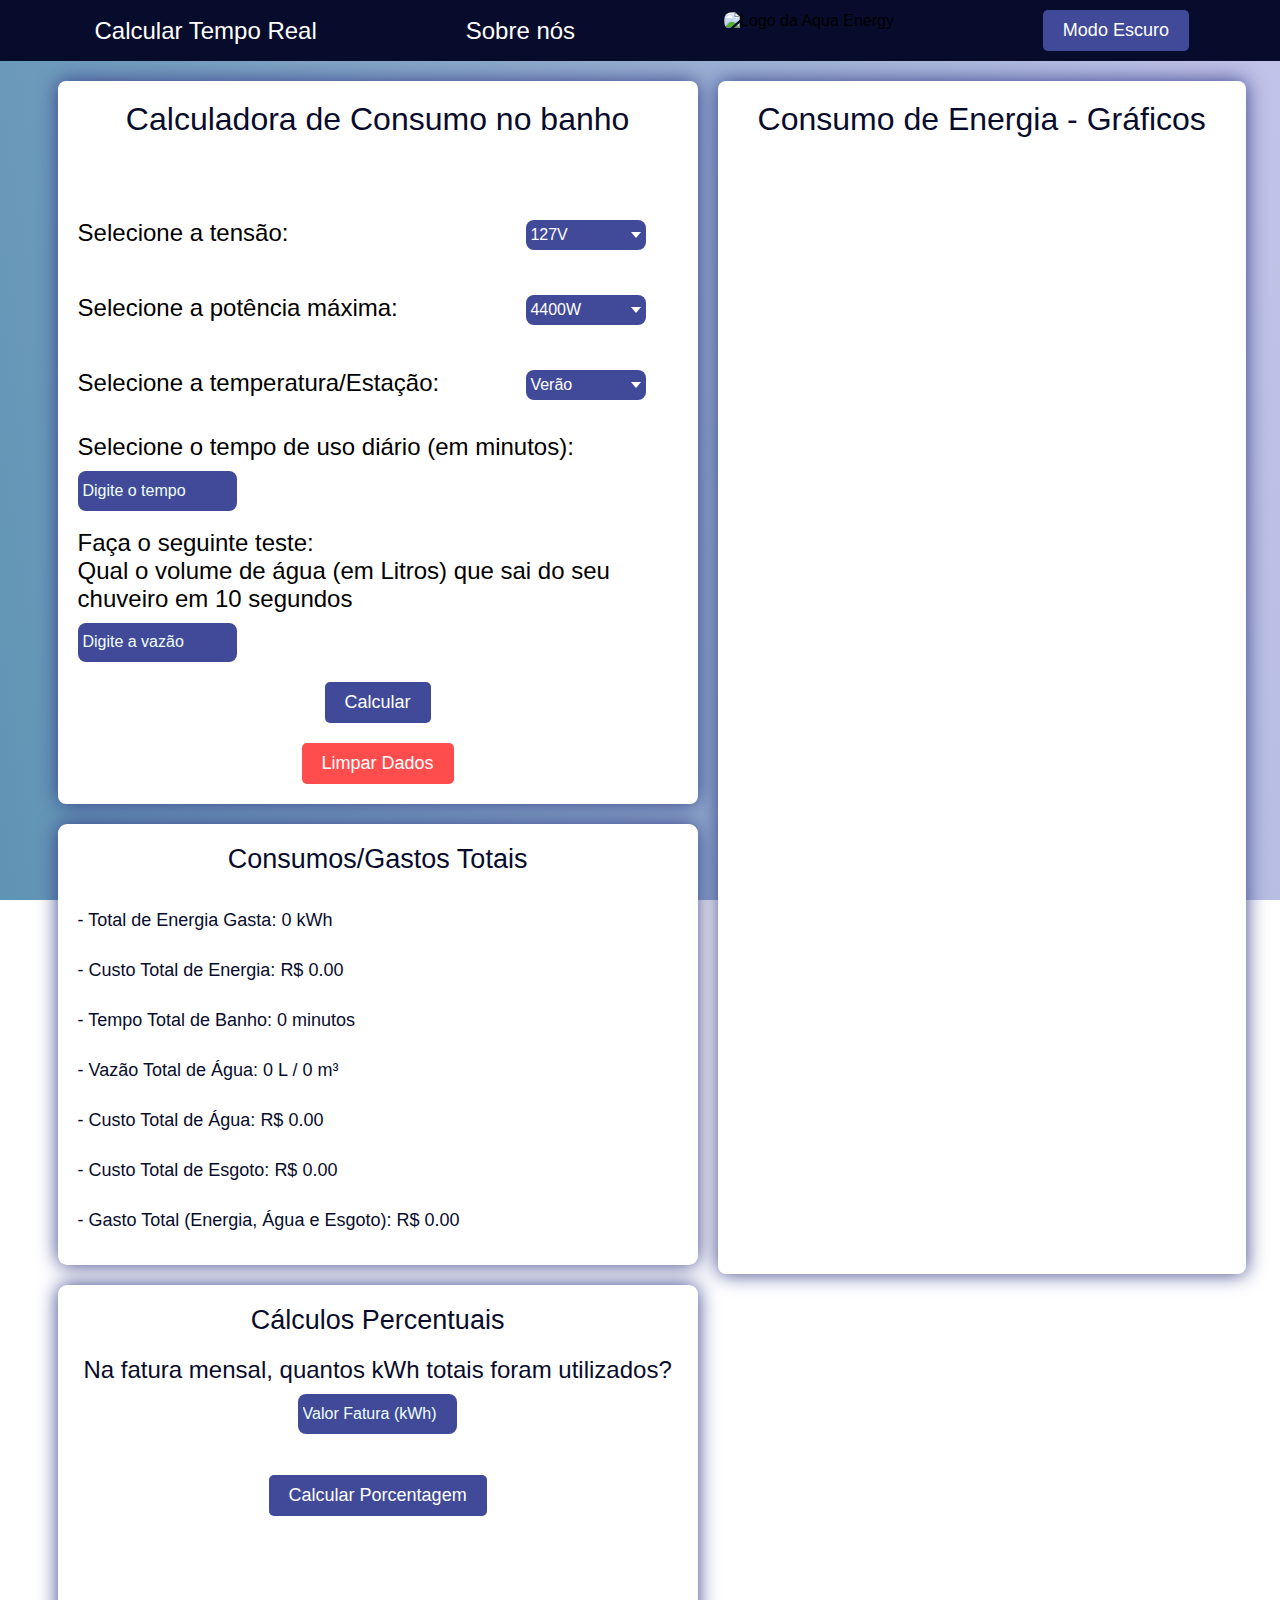
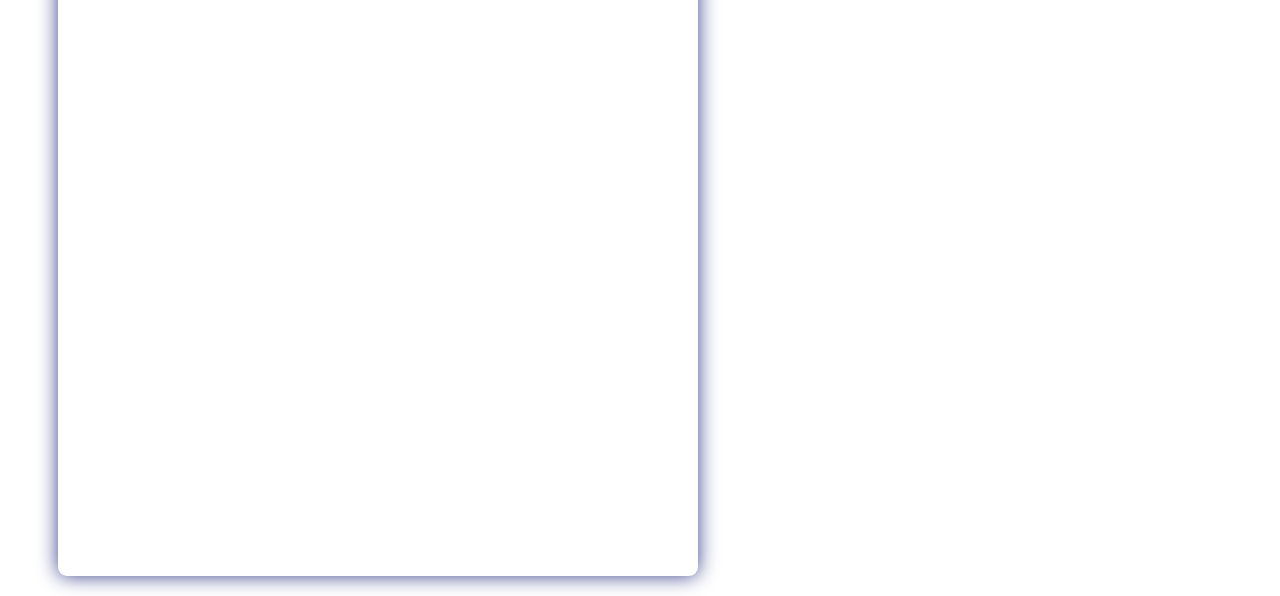
==== index.html @ 5acbd791 "Merge pull request #1 from luizamantovani/main" ====
<!DOCTYPE html>
<html lang="en">

<head>
    <meta charset="UTF-8">
    <meta name="viewport" content="width=device-width, initial-scale=1.0">
    <title>Acqua Energy</title>
    <link id="themeStylesheet" rel="stylesheet" href="style.css">
    <link rel="preconnect" href="https://fonts.googleapis.com">
    <link rel="preconnect" href="https://fonts.gstatic.com/" crossorigin>
    <link rel="shortcut icon" href="img/favicon.png" type="image/x-icon">
    <link href="https://fonts.googleapis.com/css2?family=Montserrat:wght@100..900&display=swap" rel="stylesheet">
    <script src="https://cdn.jsdelivr.net/npm/chart.js"></script> <!-- Chart.js -->
</head>

<body>
    </div>
    <header>
        <ul class="headerUl">
            <li><a class="headerLink" href="calculosensor.html">Calcular Tempo Real</a></li>
            <li><a class="headerLink" href="Sobre nós/index.html">Sobre nós</a></li>
            <li><img class="headerIcon" src="img/logoAcquaEnergy.png" alt="Logo da Aqua Energy"></li>
            <li><button id="toggleTheme" class="headerLink">Modo Escuro</button></li>
        </ul>
    </header>

    <main>
        <section>
            <div class="left-container">
                <div class="mainContainer">
                    <h1>Calculadora de Consumo no banho</h1>
                    <!-- Seções de seleção (tensão, potência e estação) -->
                    <div class="selecionePot">
                        <div class="selecioneTensao">
                            <p class="labelCalculoConsumo">Selecione a tensão:</p>
                            <div class="dropdown">
                                <div class="select">
                                    <span>127V</span>
                                    <div class="caret"></div>
                                </div>
                                <ul class="menu">
                                    <li class="active">127V</li>
                                    <li>220V</li>
                                </ul>
                            </div>
                        </div>
                    </div>
                    <!-- Potência e Estação dropdowns -->
                    <div class="selecionePotencia">
                        <p class="labelCalculoConsumo">Selecione a potência máxima:</p>
                        <div class="dropdown">
                            <div class="select">
                                <span>4400W</span>
                                <div class="caret"></div>
                            </div>
                            <ul class="menu">
                                <li class="active">4400W</li>
                                <li>5500W</li>
                                <li>6400W</li>
                                <li>6800W</li>
                                <li>7500W</li>
                            </ul>
                        </div>
                    </div>
                    <div class="selecioneEstacao">
                        <p class="labelCalculoConsumo">Selecione a temperatura/Estação:</p>
                        <div class="dropdown">
                            <div class="select">
                                <span>Verão</span>
                                <div class="caret"></div>
                            </div>
                            <ul class="menu">
                                <li class="active">Verão</li>
                                <li>Outono</li>
                                <li>Inverno</li>
                            </ul>
                        </div>
                    </div>
                </div>
                <!-- Tempo de uso e botão Calcular -->
                <div class="selecionePot" style="display: flex; margin-top: 30px;">
                    <label class="labelCalculoConsumo" for="tempo">Selecione o tempo de uso diário (em
                        minutos):</label>
                    <input class="inputTempo" type="number" name="tempo" id="tempo" min="1"
                        placeholder="Digite o tempo"><br>
                    <label class="labelCalculoConsumo" for="vazao">Faça o seguinte teste: <br>Qual o volume de água (em
                        Litros) que sai do seu chuveiro em 10 segundos</label>
                    <input class="inputTempo" type="number" name="vaza" id="agua" min="1" max="12" placeholder="Digite a vazão">
                </div>
                <button class="btnCalcular" onclick="calcularConsumo()">Calcular</button>
                <button id="btnLimpar" class="btnLimpar">Limpar Dados</button>
                <!-- Resultados -->
                <div id="caixaResultado">
                    <p id="resultado" style="display: none;">
                        Consumo: <span class="consumo">0 kWh</span><br>
                        Custo: <span class="custo">R$ 0.00</span>
                    </p>
                </div>
                <div id="caixaResultadoAgua">
                    <p id="resultadoAgua" style="display: none;">
                        Consumo de Água: <span class="consumoAgua">0 m³ (0 L)</span><br>
                    </p>
                </div>
            </div>

            <div class="totaisContainer">
                <h2 style="text-align: center;">Consumos/Gastos Totais</h2>
                <p>- Total de Energia Gasta: <span class="totalEnergia">0 kWh</span></p>
                <p>- Custo Total de Energia: <span class="totalCustoEnergia">R$ 0.00</span></p>
                <p>- Tempo Total de Banho: <span class="totalTempoBanho">0 minutos</span></p>
                <p>- Vazão Total de Água: <span class="totalVazaoLitros">0 L</span> / <span class="totalVazaoM3">0
                        m³</span></p>
                <p>- Custo Total de Água: <span class="totalCustoAgua">R$ 0.00</span></p>
                <p>- Custo Total de Esgoto: <span class="totalCustoEsgoto">R$ 0.00</span></p>
                <p>- Gasto Total (Energia, Água e Esgoto): <span class="totalGasto">R$ 0.00</span></p>
            </div>
            
            <div class="porcentContainer">
                <h2 style="text-align: center;">Cálculos Percentuais</h2>
                <label class="labelCalculoConsumo" for="tempo">Na fatura mensal, quantos kWh totais foram utilizados?</label>
                <input class="inputTempo" type="number" name="fatura" id="fatura" min="1"
                    placeholder="Valor Fatura (kWh)" width="auto"><br>
                <button id="btnCalcularPorcentagem" class="btnCalcular">Calcular Porcentagem</button>
                <canvas id="graficoPorcentagem"></canvas>
                <canvas id="graficoPorcentagemBanhos"></canvas>
            </div>
        </section>

        <section>
            <div class="right-container">
                <h1>Consumo de Energia - Gráficos</h2>
                    <!-- Canvas para o gráfico de barras -->
                    <canvas id="graficoConsumo" width="400" height="200" style="margin-top: 30px;"></canvas>
                    <canvas id="graficoCusto" width="400" height="200" style="margin-top: 30px;"></canvas>
                    <canvas id="graficoTempo" width="400" height="200" style="margin-top: 30px;"></canvas>
                    <canvas id="graficoVazao" width="400" height="200" style="margin-top: 30px;"></canvas>
            </div>
        </section>
    </main>

    <script src="script.js"></script>
</body>

</html>
---- style.css ----
* {
    margin: 0;
    padding: 0;
    border: 0;
}

html,
body {
    margin: 0;
    padding: 0;
    height: 100%;
    width: 99.35%;
}

body {
    background-image: linear-gradient(80deg, #6094b4, rgb(195, 195, 233));
    background-size: cover;
    /* Ensures the background image covers the whole screen */
    background-position: center;
    /* Centers the background image */
    background-repeat: no-repeat;
    /* Prevents the background from repeating */
    background-attachment: fixed;
    /* Keeps the background fixed when scrolling */
    min-height: 100vh;
}

main {
    display: flex;
    align-items: flex-start;
    justify-content: center;
    padding: 20px;
    gap: 20px;
}

h1,
h2 {
    font-family: "Archivo", sans-serif;
    font-weight: 500;
    margin-bottom: 20px;
    color: #080c2c;
}

header {
    width: 100%;
    background-color: #080c2c;
    padding: 10px;
    font-family: "Archivo", sans-serif;
    font-optical-sizing: auto;
}

.headerUl {
    display: flex;
    justify-content: space-around;
    align-items: center;
    list-style: none;
    padding: 0 10px;
}

.headerLink {
    text-decoration: none;
    font-size: 24px;
    color: #fff;
}

.headerLink:hover {
    text-decoration: underline;
}

.headerIcon {
    width: 260px;
}

/* Estilos das seções */
.left-container,
.right-container {
    width: 100%;
    /* Ajustar para ocupar toda a largura disponível */
    max-width: 600px;
    /* Definir uma largura máxima */
    background-color: #fff;
    box-shadow: 0 0 20px #374088;
    padding: 20px;
    border-radius: 0.5em;
    display: flex;
    flex-direction: column;
    align-items: center;
}

.mainContainer {
    width: 100%;
    display: flex;
    flex-direction: column;
    align-items: center;
}

.labelCalculoConsumo {
    font-size: 24px;
    font-weight: 100;
    font-family: "Archivo", sans-serif;
    margin-bottom: 10px;
}

.divConsumo {
    display: block;
    margin-top: 20px;
}

.dropdown {
    width: 120px;
    height: 36px;
    position: relative;
    margin: 2em;
}

.dropdown * {
    box-sizing: border-box;
}

/* Dropdown da Estação */
.selecioneTensao,
.selecionePotencia,
.selecioneEstacao {
    margin-top: 10px;
    text-align: center;
    width: 600px;
    display: flex;
    align-items: center;
    justify-content: space-between;
    height: 65px;
    flex-wrap: wrap;
    max-width: 100%;
}

.select {
    width: 120px;
    height: 30px;
    background-color: #404a99;
    color: white;
    font-size: 16px;
    display: flex;
    justify-content: space-between;
    align-items: center;
    border-radius: 0.5em;
    padding: 0.3em;
    cursor: pointer;
    transition: 0.3s;
}

.select-clicked {
    box-shadow: 0 0 0.8em #374088;
}

.select:hover {
    background-color: #374088;
}

.select>span {
    font-family: sans-serif;
    font-size: 16px;
}

.caret {
    width: 0;
    height: 0;
    border-left: 5px solid transparent;
    border-right: 5px solid transparent;
    border-top: 6px solid #fff;
    transition: 0.3s;
}

.caret-rotate {
    transform: rotate(180deg);
}

.menu {
    list-style: none;
    padding: 0.2em 0.5em;
    background-color: #6094b4;
    border: 1px solid #374088;
    box-shadow: 0 0.5em 1em rgba(0, 0, 0, 0.2);
    border-radius: 0.5em;
    color: azure;
    position: absolute;
    top: 3em;
    left: 50%;
    width: 100%;
    transform: translateX(-50%);
    opacity: 0;
    display: none;
    transition: 0.2s;
    z-index: 1;
}

.menu li {
    font-family: sans-serif;
    font-size: 16px;
    padding: 0.7em 0.5em;
    margin: 0.3em 0;
    border-radius: 0.5em;
    cursor: pointer;
}

.menu li:hover {
    background: #6094b4;
}

.active {
    background: #374088;
}

.menu-open {
    display: block;
    opacity: 1;
}

.selecionePot {
    margin-top: 20px;
    width: 600px;
    justify-content: center;
    display: flex;
    flex-direction: column;
}

.inputTempo {
    width: 100%;
    /* Largura total do container */
    max-width: 150px;
    /* Largura máxima */
    height: 30px;
    padding: 4.8px;
    border-radius: 0.5em;
    background-color: #404a99;
    color: azure;
    font-size: 16px;
    font-family: sans-serif;
    outline: none;
}

.inputTempo:hover {
    border: none;
    outline: none;
}

.inputTempo::placeholder {
    font-size: 16px;
    color: azure;
    font-family: sans-serif;
}

.btnCalcular {
    margin-top: 20px;
    padding: 10px 20px;
    background-color: #404a99;
    color: #fff;
    font-size: 18px;
    border-radius: 5px;
    cursor: pointer;
}

.btnLimpar {
    margin-top: 20px;
    padding: 10px 20px;
    background-color: #ff4d4d;
    color: #fff;
    font-size: 18px;
    border-radius: 5px;
    cursor: pointer;
}

#caixaResultado {
    display: none;
    align-items: center;
    padding: 10px;
    font-size: 18px;
    font-family: "Archivo", sans-serif;
    border-radius: 0.5em;
    border: 2px solid #404a99;
    margin-top: 20px;
}

/* #caixaResultado {
    display: flex;
    flex-direction: column;
    align-items: center;
    justify-content: center;
    padding: 15px;
    width: 30vh;
    height: 10vh;
    margin-top: 20px;
    font-size: 20px;
    font-weight: 100;
    font-family: "Archivo", sans-serif;
    font-optical-sizing: auto;
    border-radius: 0.5em;
    border: 2px solid #404a99;
    background-color: #f1f1f1;
    max-width: 400px;
    font-size: 20px;
} */

#caixaResultadoAgua {
    display: none;
    align-items: center;
    padding: 10px;
    font-size: 18px;
    font-family: "Archivo", sans-serif;
    border-radius: 0.5em;
    border: 2px solid #404a99;
    margin-top: 20px;
}

canvas {
    width: 100%;
    height: auto;
    margin-top: 15px;
}

.totaisContainer {
    background-color: #fff;
    box-shadow: 0 0 20px #374088;
    padding: 20px;
    border-radius: 0.5em;
    margin-top: 20px;
    font-family: "Archivo", sans-serif;
    font-size: 18px;
    color: #080c2c;
    display: flex;
    flex-direction: column;
}

.totaisContainer h2 {
    margin-bottom: 20px;
}

.totaisContainer p {
    line-height: 50px;
}

.porcentContainer {
    background-color: #fff;
    box-shadow: 0 0 20px #374088;
    padding: 20px;
    border-radius: 0.5em;
    margin-top: 20px;
    font-family: "Archivo", sans-serif;
    font-size: 18px;
    color: #080c2c;
    display: flex;
    flex-direction: column;
    align-items: center;
}

#graficoPorcentagem {
    margin-top: 20px;
    width: 300px;
    height: 300px;
}

#graficoPorcentagemBanhos {
    margin-top: 20px;
    width: 300px;
    height: 300px;
}

/* Estilo para o botão de alternância de tema */
#toggleTheme {
    background-color: #404a99;
    color: #fff;
    border: none;
    padding: 10px 20px;
    cursor: pointer;
    border-radius: 5px;
    font-size: 18px;
}

#toggleTheme:hover {
    background-color: #374088;
}

.p-SobreNós{
    font-size: 18px;
    font-family: 'Arquivo', sans-serif;
}

img{
    width: 500px;
    border-radius: 0.5em;
    margin-bottom: 20px;
}

.videoContainer{
    background-color: #fff;
    box-shadow: 0 0 20px #374088;
    padding: 20px;
    border-radius: 0.5em;
    margin-top: 20px;
    font-family: "Archivo", sans-serif;
    font-size: 18px;
    color: #080c2c;
    display: flex;
    flex-direction: column;
    align-items: center;
}

.odsImages{
    display: flex;
}

.odsImages img{
    width: 100px;
    height: 100px;
    margin-right: 20px;
    margin-top: 20px;
}

@media (max-width: 1024px) {

    .left-container,
    .right-container {
        width: 100%;
        margin-bottom: 20px;
    }

    .totaisContainer {
        width: 100%;
    }
}

@media (max-width: 768px) {
    body {
        height: auto;
        width: auto;
        max-width: '100vw';
    }

    header {
        /* position: fixed; */
        top: 0;
        /* width: 100%; */
        /* z-index: 1000; */
    }

    main {
        flex-direction: column;
        /* margin-top: 725px; */
        /* Adiciona um espaçamento abaixo do header */
        padding: 10px;
        width: 100vw;
        box-sizing: border-box;
        justify-content: center;
        align-items: center;
        margin: 10px;
    }

    .left-container,
    .right-container {
        width: 100%;
        margin-bottom: 20px;
        padding: 20px;
        box-sizing: border-box;
        max-width: 100vw;
    }

    .totaisContainer {
        width: 100%;
        box-sizing: border-box;
        padding: 20px;
        margin-top: 20px;
        max-width: 100vw;
    }

    .selecionePot {
        flex-direction: column;
    }

    .inputTempo {
        width: 100%;
        /* Make header full width */
    }

    .headerUl {
        flex-direction: column-reverse;
        /* Stack items vertically */
        text-align: center;
    }

    .headerIcon {
        width: 150px;
        /* Reduce the logo size */
    }

    .headerLink {
        font-size: 16px;
        /* Adjust link font size */
        margin: 5px 0;
        /* Add spacing between links */
    }

    .selecionePot {
        flex-direction: column;
        /* Stack dropdown and input vertically */
        align-items: center;
        width: 100%;
        /* Full width of the container */
    }

    .dropdown,
    .inputTempo {
        margin: 10px 0;
        /* Add spacing between items */
    }

    .btnCalcular {
        display: flex;
        justify-content: center;
        max-width: 100%;
        margin-top: 20px;
        /* Add some margin to the top */
        font-size: 16px;
        /* Slightly reduce font size */
        text-align: center;
        width: 100%;
    }

    .btnCalcular,
    .btnLimpar {
        width: 100%;
        text-align: center;
        font-size: 16px;

        /* Result Box Adjustments */
        #caixaResultado {
            width: 40vw;
            /* Scale the result box */
            height: auto;
            /* Adjust height automatically */
            font-size: 16px;
            /* Adjust text size */
            padding: 8px;
        }
    }

    #toggleTheme {
        margin-top: 10px;
        /* Add some margin to the top */
    }

    .orientation-warning {
        display: none;
        position: fixed;
        top: 0;
        left: 0;
        width: 100%;
        height: 100%;
        background-color: rgba(0, 0, 0, 0.8);
        color: white;
        font-family: "Archivo", sans-serif;
        font-size: 18px;
        text-align: center;
        padding: 20px;
        z-index: 1000;
    }

    @media (max-width: 768px) and (orientation: portrait) {
        .orientation-warning {
            display: flex;
            align-items: center;
            justify-content: center;
        }
    }
}
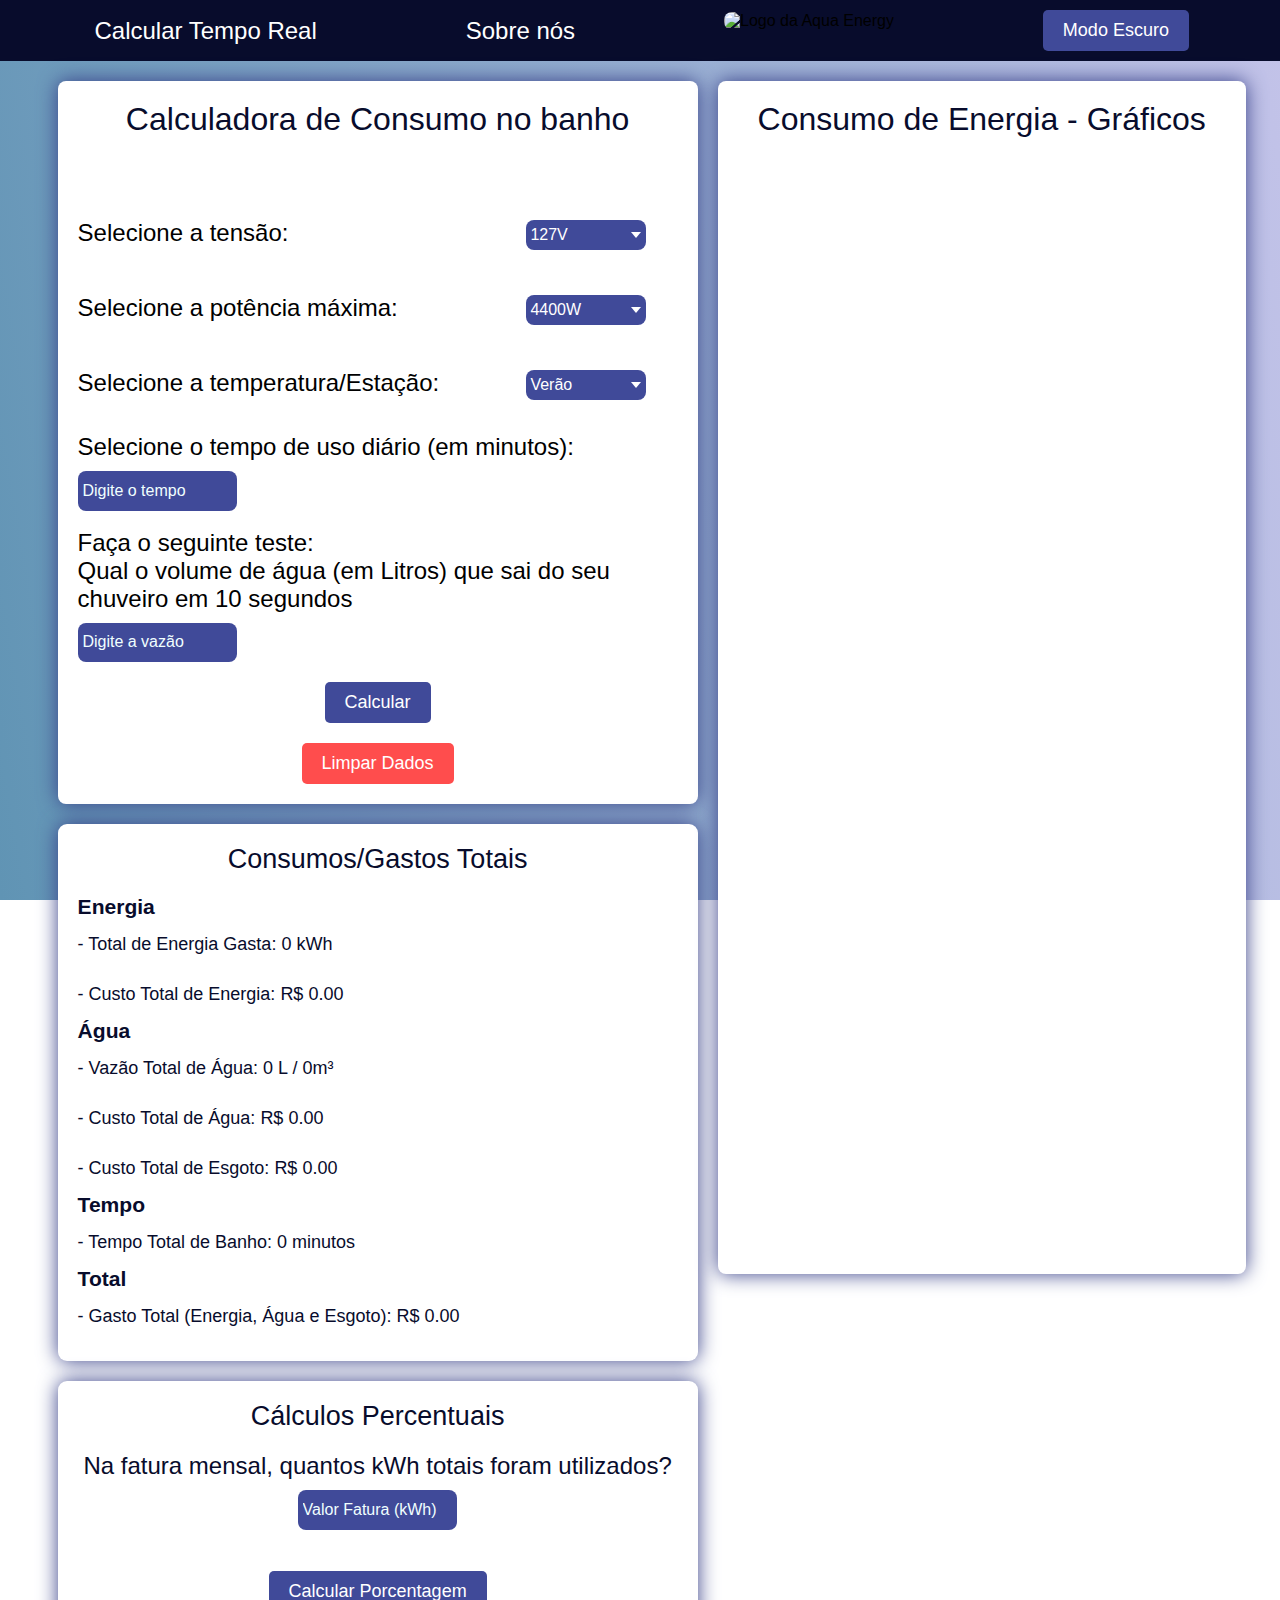
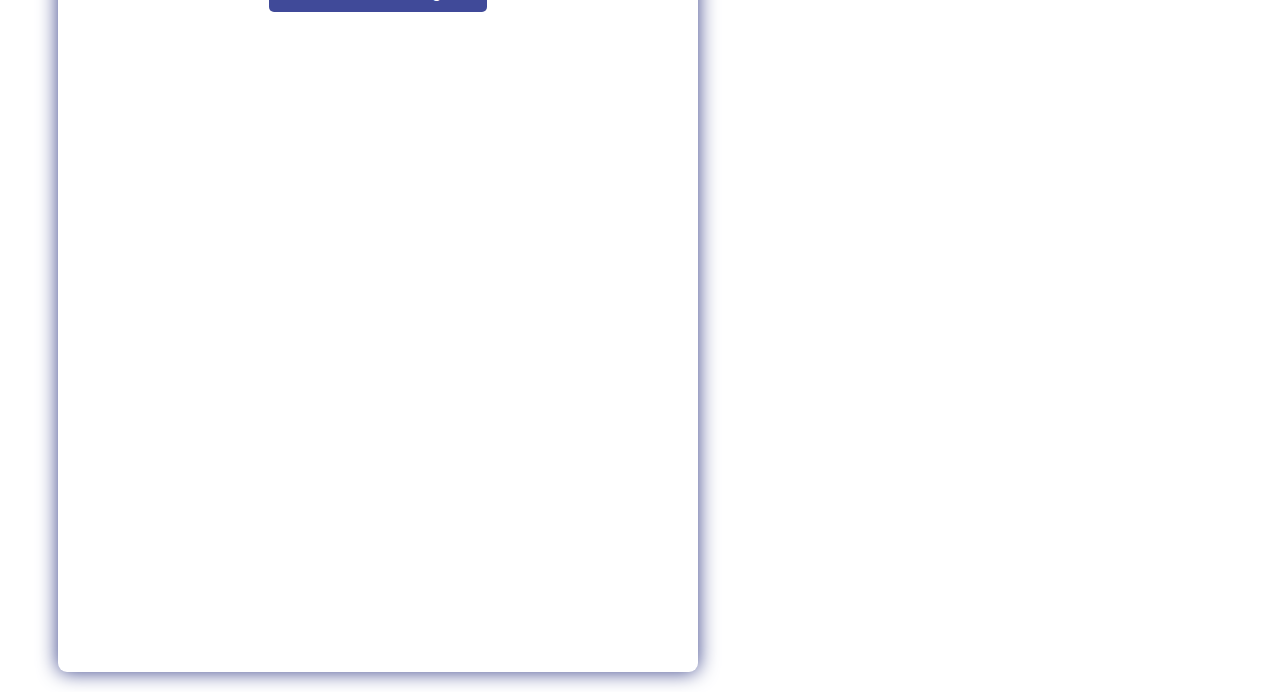
==== commit a747dc7a: "Ajustes de formatação" ====
--- a/index.html
+++ b/index.html
@@ -105,13 +105,16 @@
 
             <div class="totaisContainer">
                 <h2 style="text-align: center;">Consumos/Gastos Totais</h2>
+                <h3>Energia</h3>
                 <p>- Total de Energia Gasta: <span class="totalEnergia">0 kWh</span></p>
                 <p>- Custo Total de Energia: <span class="totalCustoEnergia">R$ 0.00</span></p>
-                <p>- Tempo Total de Banho: <span class="totalTempoBanho">0 minutos</span></p>
-                <p>- Vazão Total de Água: <span class="totalVazaoLitros">0 L</span> / <span class="totalVazaoM3">0
-                        m³</span></p>
+                <h3>Água</h3>
+                <p>- Vazão Total de Água: <span class="totalVazaoLitros">0 L</span> / <span class="totalVazaoM3">0m³</span></p>
                 <p>- Custo Total de Água: <span class="totalCustoAgua">R$ 0.00</span></p>
                 <p>- Custo Total de Esgoto: <span class="totalCustoEsgoto">R$ 0.00</span></p>
+                <h3>Tempo</h3>
+                <p>- Tempo Total de Banho: <span class="totalTempoBanho">0 minutos</span></p>
+                <h3>Total</h3>
                 <p>- Gasto Total (Energia, Água e Esgoto): <span class="totalGasto">R$ 0.00</span></p>
             </div>
             
--- a/style.css
+++ b/style.css
@@ -41,6 +41,11 @@
     color: #080c2c;
 }
 
+h3 {
+    font-family: "Archivo", sans-serif;
+    color: #080c2c;
+}
+
 header {
     width: 100%;
     background-color: #080c2c;
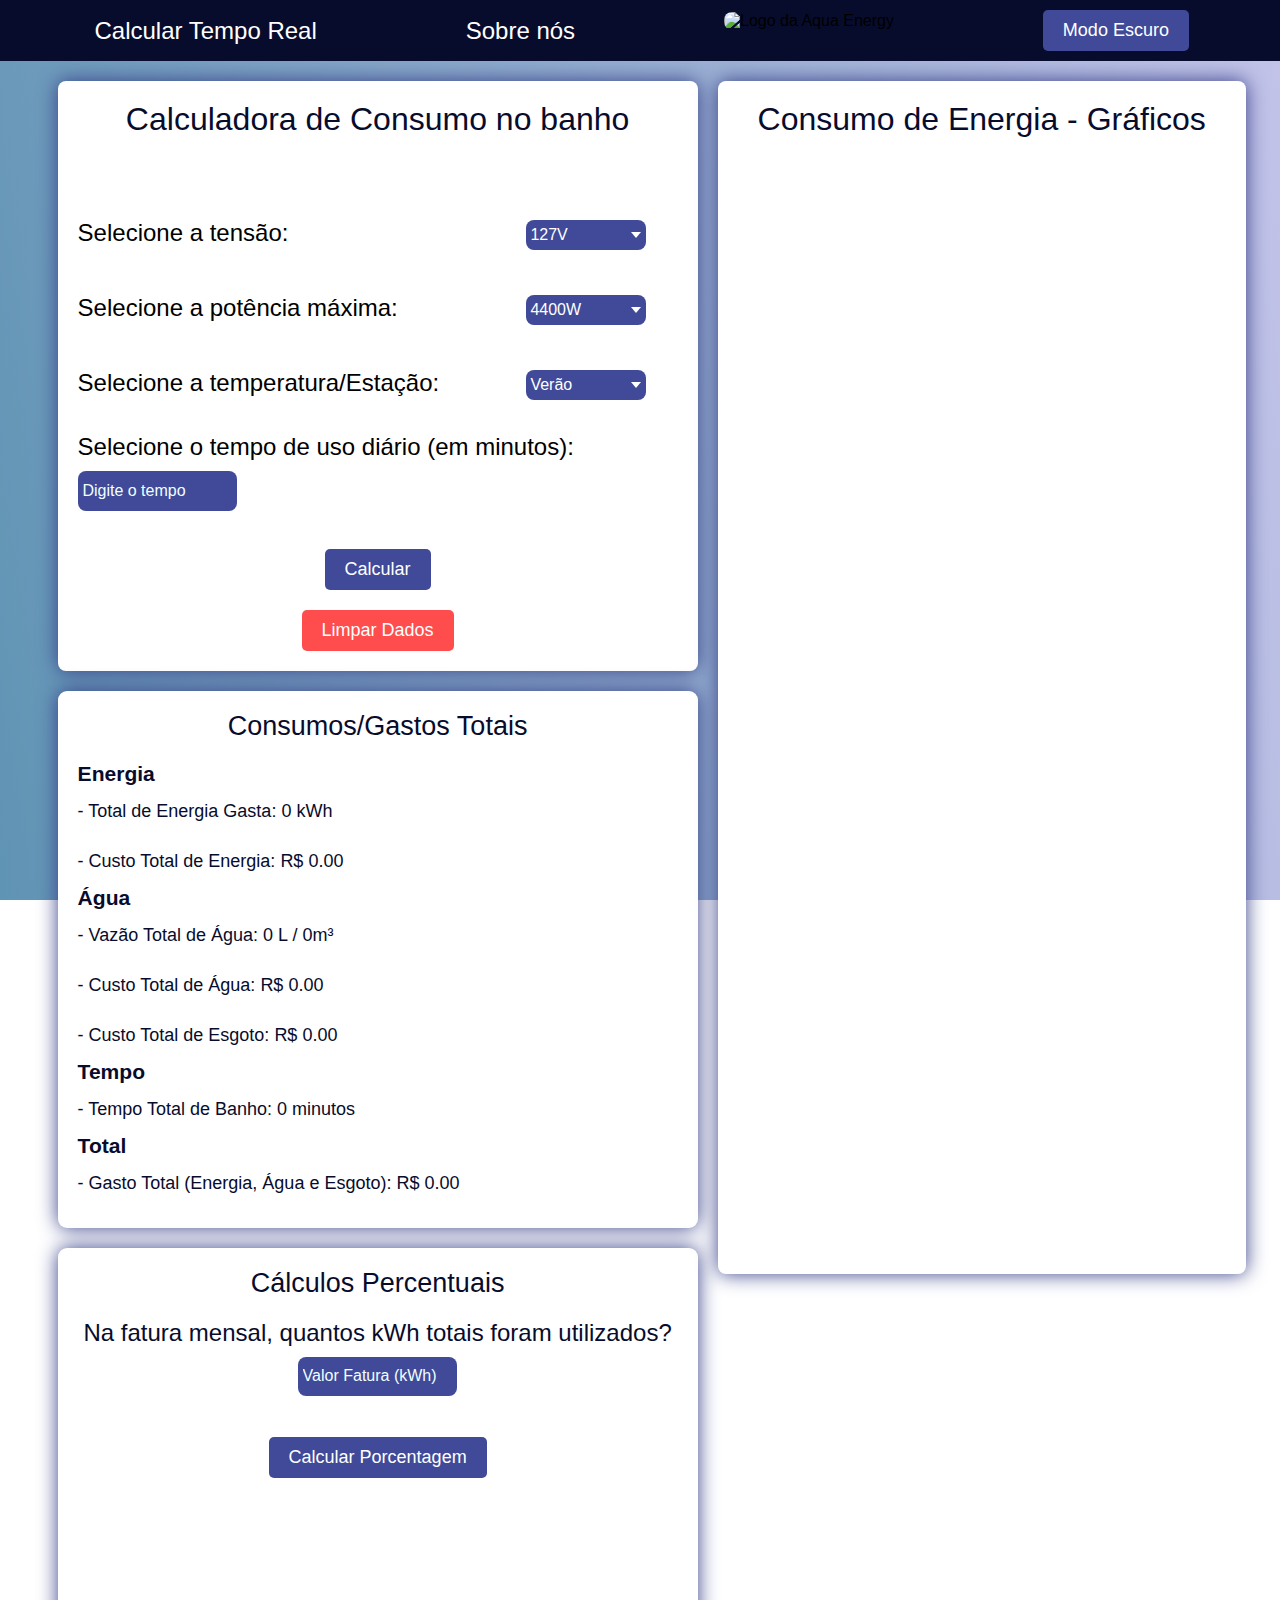
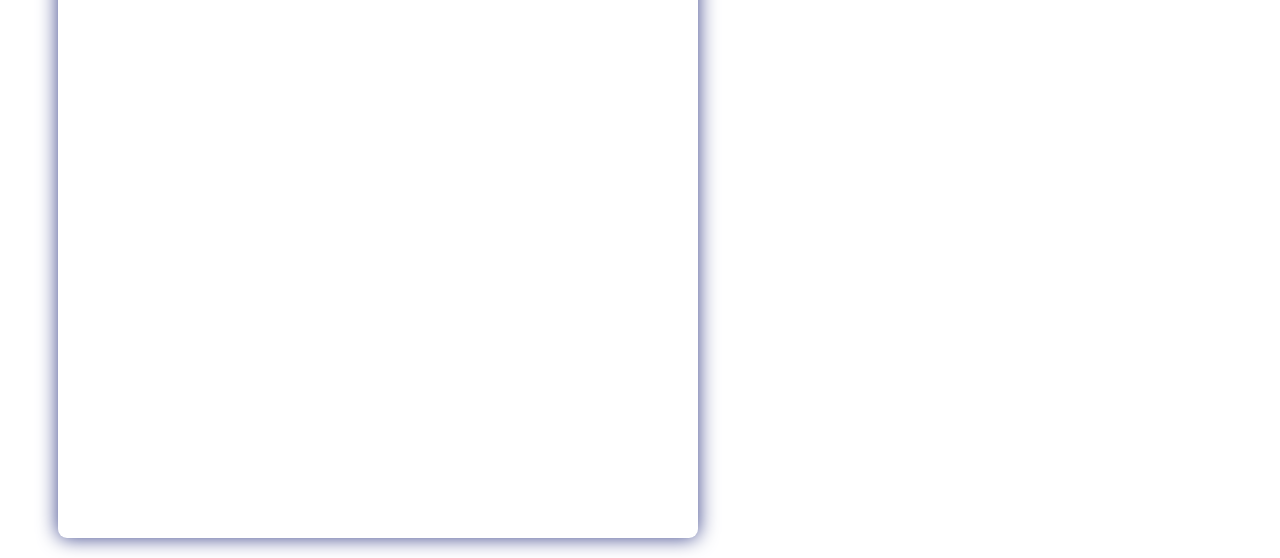
==== commit 97a8f9a0: "Remover campo de entrada de vazão e ajustar validação no cálculo de consumo" ====
--- a/index.html
+++ b/index.html
@@ -83,9 +83,6 @@
                         minutos):</label>
                     <input class="inputTempo" type="number" name="tempo" id="tempo" min="1"
                         placeholder="Digite o tempo"><br>
-                    <label class="labelCalculoConsumo" for="vazao">Faça o seguinte teste: <br>Qual o volume de água (em
-                        Litros) que sai do seu chuveiro em 10 segundos</label>
-                    <input class="inputTempo" type="number" name="vaza" id="agua" min="1" max="12" placeholder="Digite a vazão">
                 </div>
                 <button class="btnCalcular" onclick="calcularConsumo()">Calcular</button>
                 <button id="btnLimpar" class="btnLimpar">Limpar Dados</button>
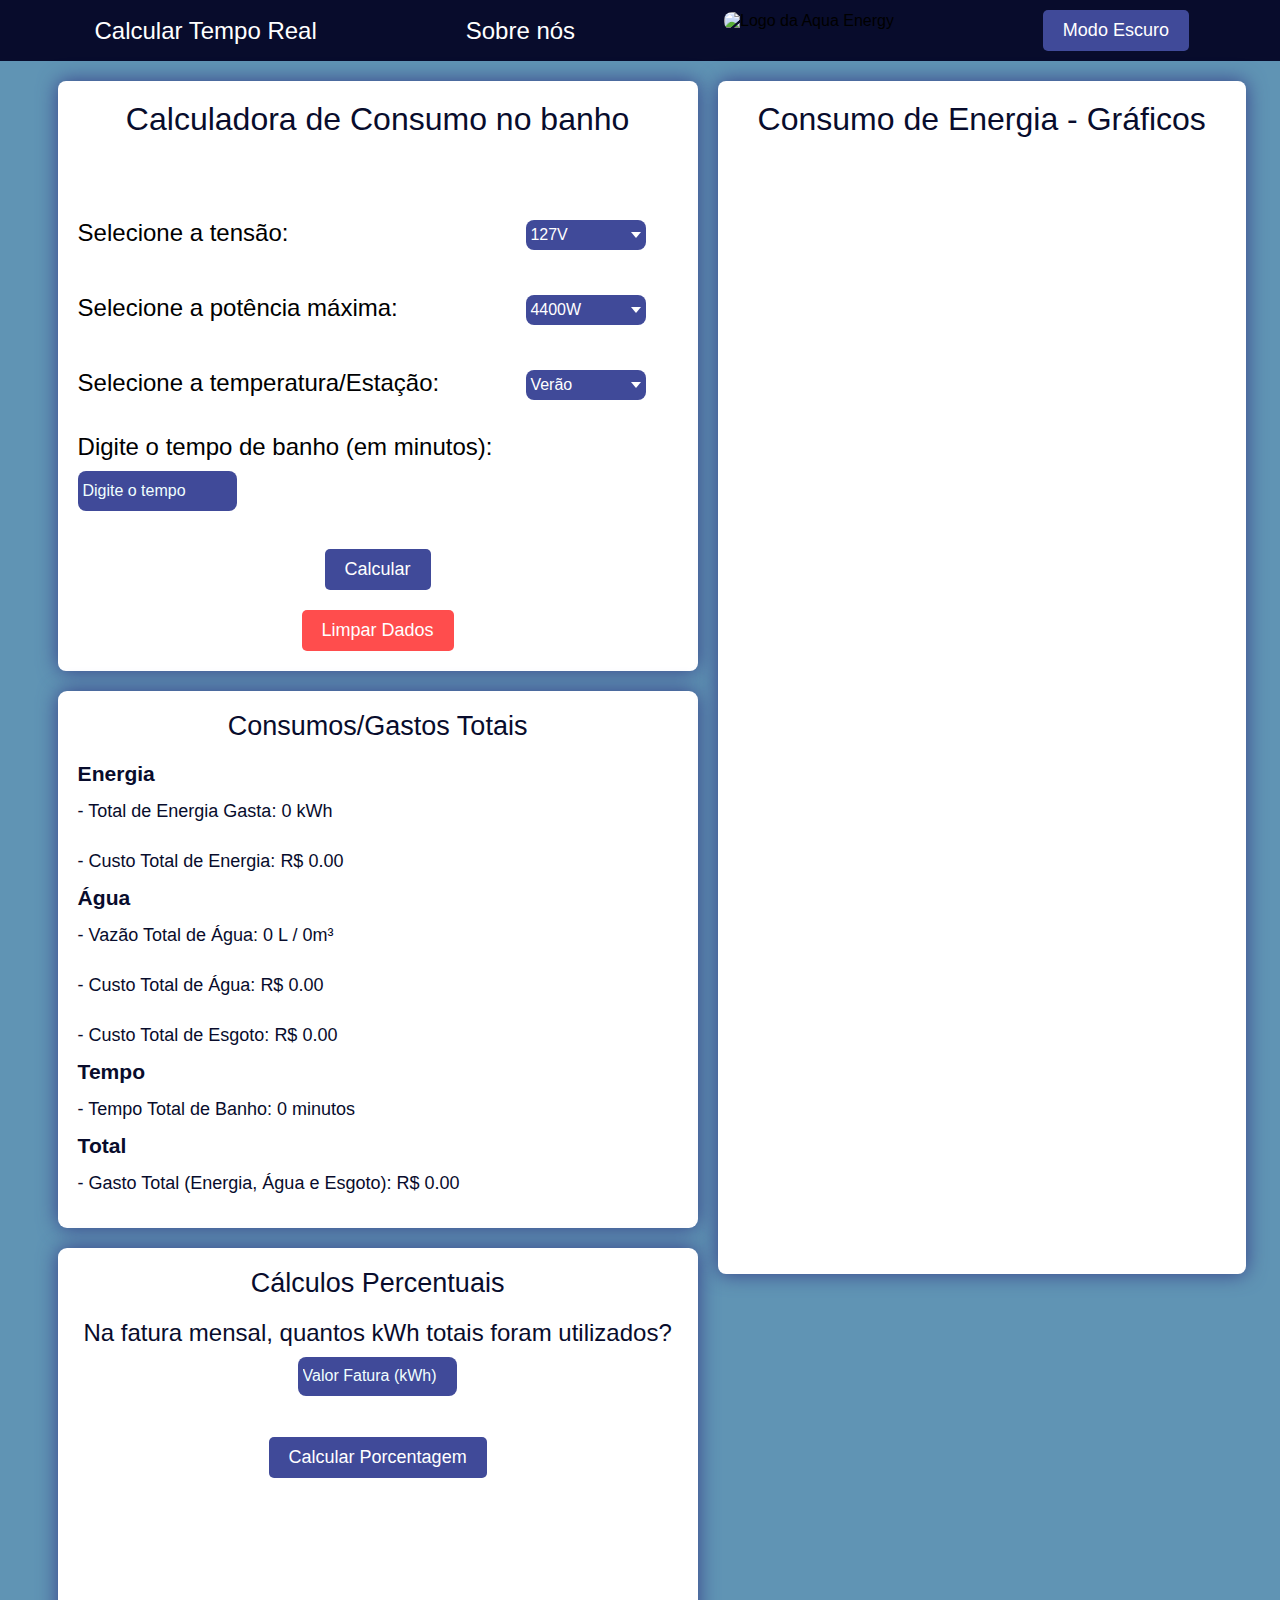
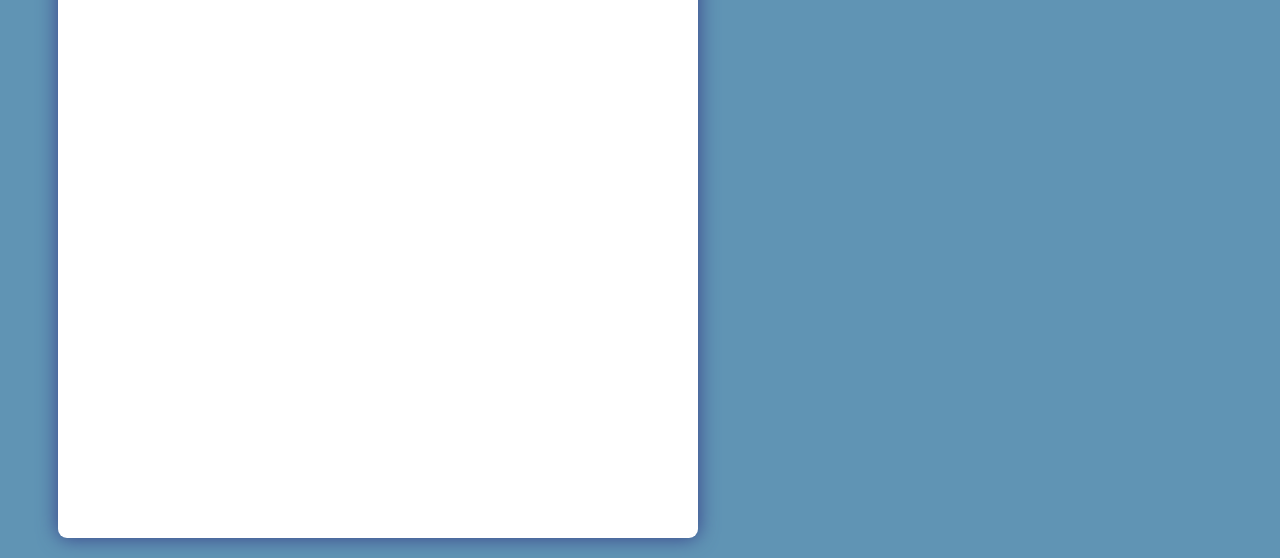
==== commit 49b8a2b3: "Atualizar rótulo do campo de entrada para tempo de banho" ====
--- a/index.html
+++ b/index.html
@@ -79,8 +79,7 @@
                 </div>
                 <!-- Tempo de uso e botão Calcular -->
                 <div class="selecionePot" style="display: flex; margin-top: 30px;">
-                    <label class="labelCalculoConsumo" for="tempo">Selecione o tempo de uso diário (em
-                        minutos):</label>
+                    <label class="labelCalculoConsumo" for="tempo">Digite o tempo de banho (em minutos): </label>
                     <input class="inputTempo" type="number" name="tempo" id="tempo" min="1"
                         placeholder="Digite o tempo"><br>
                 </div>
--- a/style.css
+++ b/style.css
@@ -13,7 +13,8 @@
 }
 
 body {
-    background-image: linear-gradient(80deg, #6094b4, rgb(195, 195, 233));
+    /* background-image: linear-gradient(80deg, #6094b4, rgb(195, 195, 233)); */
+    background-color: #6094b4;
     background-size: cover;
     /* Ensures the background image covers the whole screen */
     background-position: center;
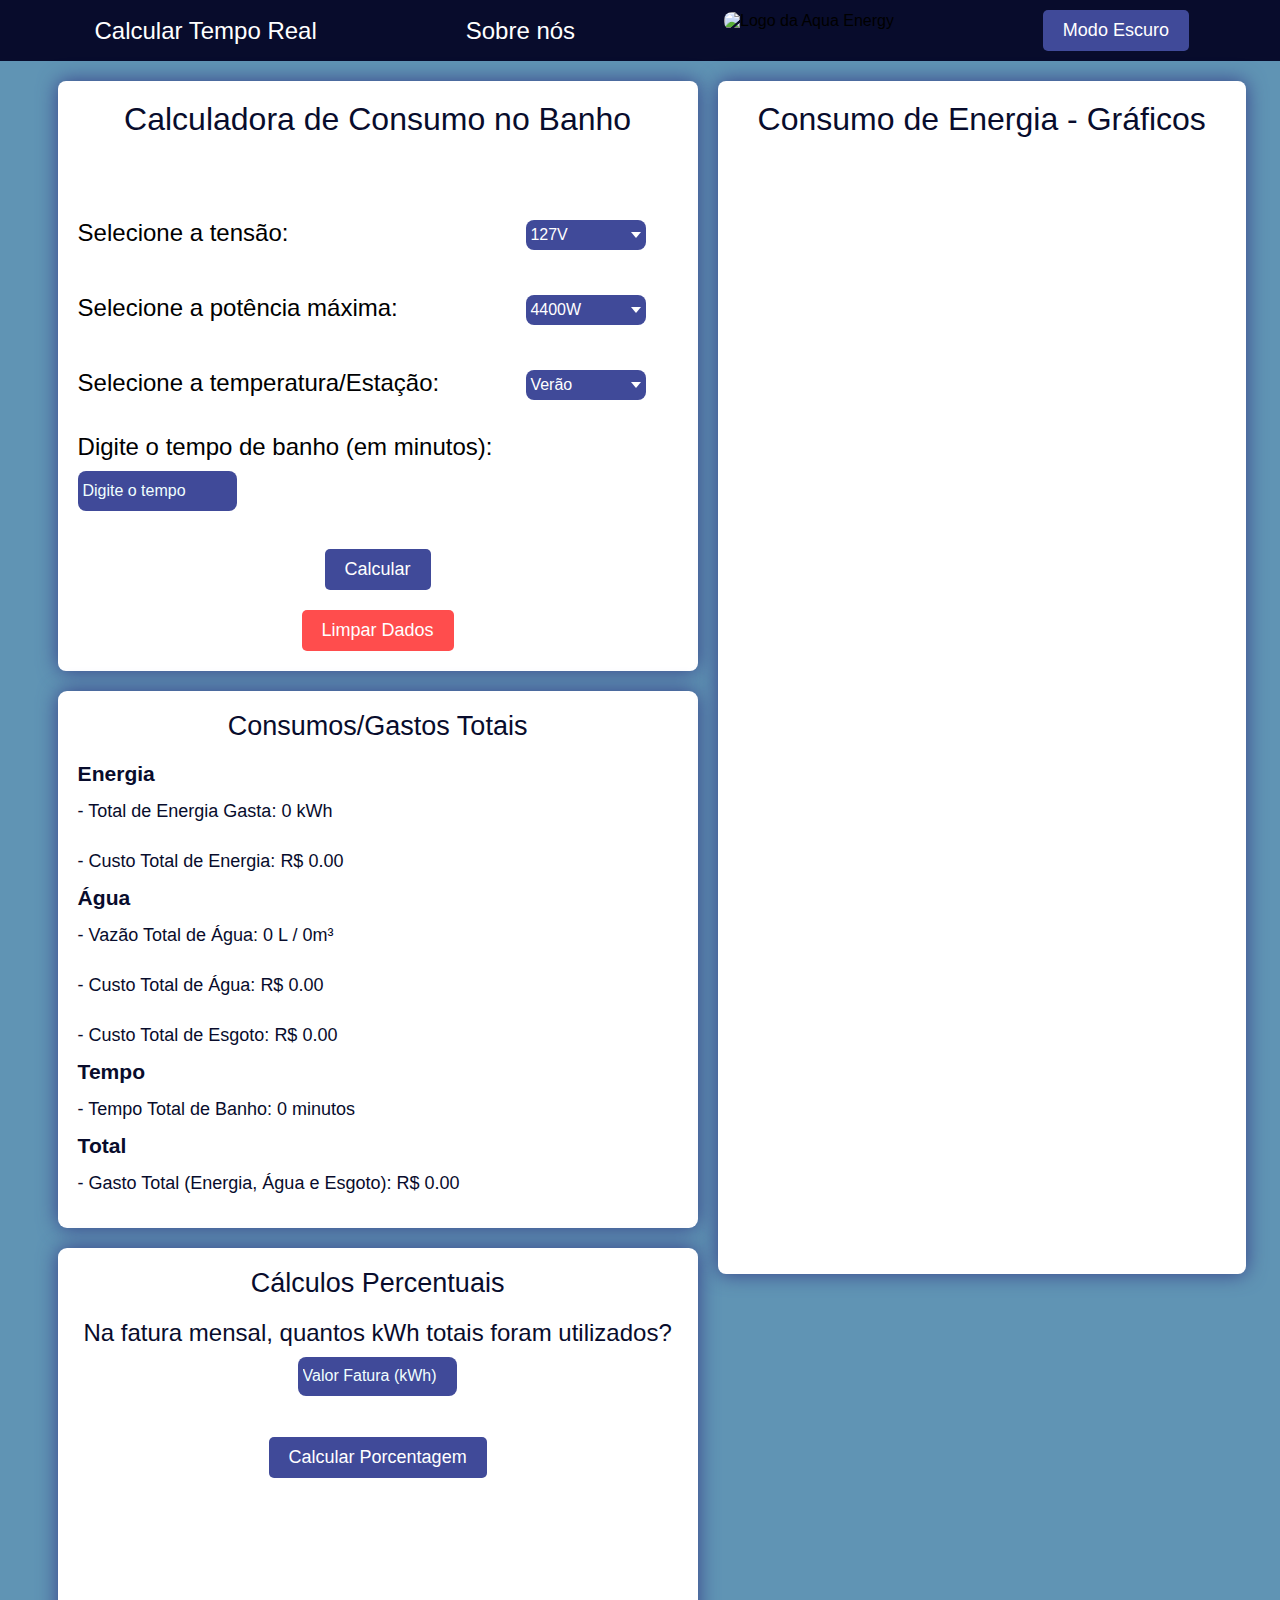
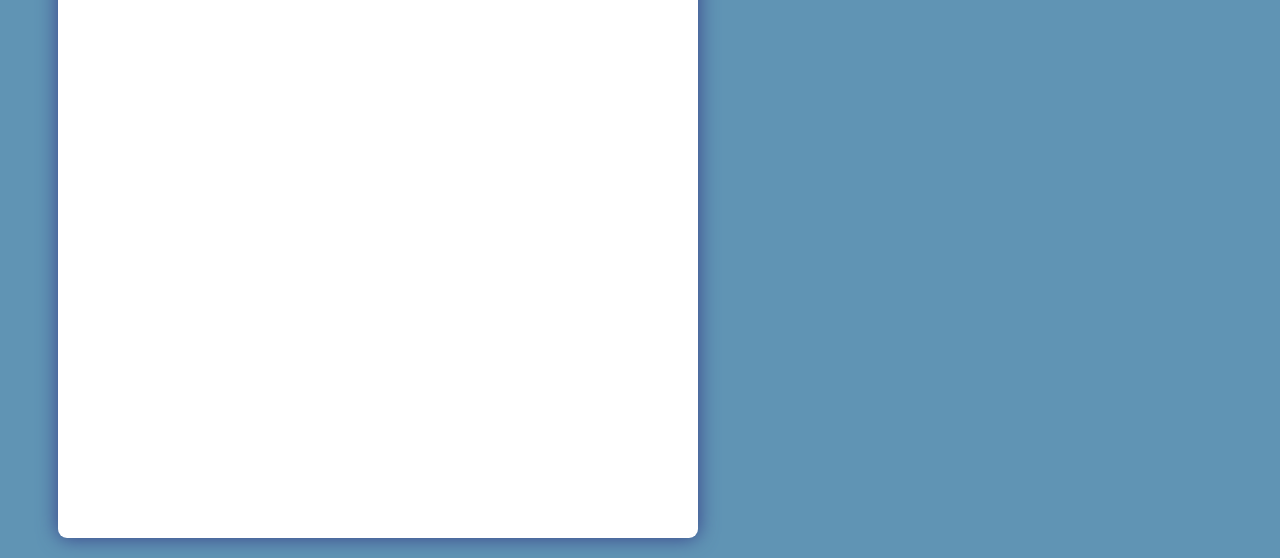
==== commit b1a5c4f2: "Corrigir capitalização no título da calculadora de consumo no banho" ====
--- a/index.html
+++ b/index.html
@@ -28,7 +28,7 @@
         <section>
             <div class="left-container">
                 <div class="mainContainer">
-                    <h1>Calculadora de Consumo no banho</h1>
+                    <h1>Calculadora de Consumo no Banho</h1>
                     <!-- Seções de seleção (tensão, potência e estação) -->
                     <div class="selecionePot">
                         <div class="selecioneTensao">
